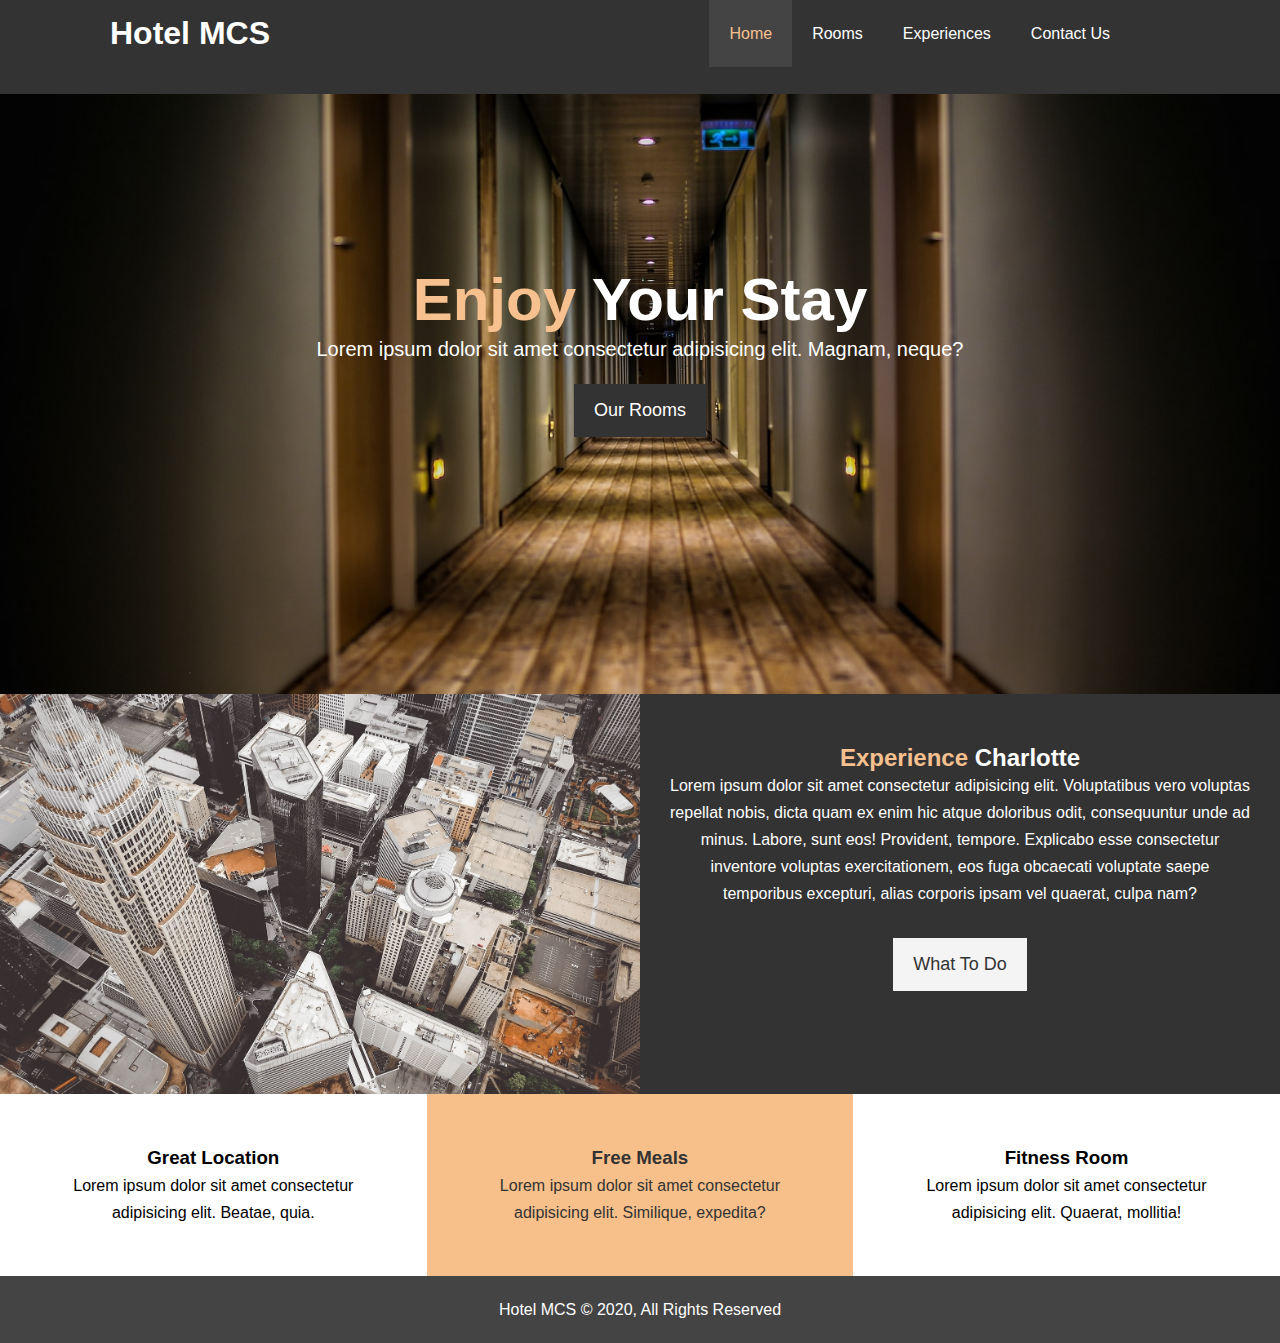
==== index.html @ 7c34ce37 "adding files" ====
<!DOCTYPE html>
<html lang="en-US">
<head>
    <meta charset="UTF-8">
    <meta name="viewport" content="width=device-width, initial-scale=1.0">
    <meta name="description" content="The best hotel in the CLT area">
    <meta name="keyword" content="hotel, charlotte, north carolina">
    <title>Hotel MCS</title>
    <link rel="stylesheet" type="text/css" href="css/style.css">
    <link rel="stylesheet" href="https://use.fontawesome.com/releases/v5.6.1/css/all.css" integrity="sha384-gfdkjb5BdAXd+lj+gudLWI+BXq4IuLW5IT+brZEZsLFm++aCMlF1V92rMkPaX4PP" crossorigin="anonymous">
</head>
<body>
    <header>
        <nav id="navbar">
            <div class="container">
                <h1 class="logo">Hotel MCS</h1>
                <ul>
                    <li><a class="current" href="index.html">Home</a></li>
                    <li><a href="rooms.html">Rooms</a></li>
                    <li><a href="todo.html">Experiences</a></li>
                    <li><a href="contact.html">Contact Us</a></li>
                    <li>
                        <div class="dropdown">
                            <span class= "dropbtn">
                              <a><i class="fas fa-angle-double-down"></i></a>
                            </span>
                            <div class="dropdown-content">
                              <a href="homept.html">Portuguese</a>
                            </div>
                        </div>
                    </li>
                </ul>
            </div>
            
        </nav>
        <div id="showcase">
            <div class="container">
                <div class="showcase-content">
                    <h1><span class="text-primary">Enjoy</span> Your Stay</h1>
                    <p class="lead">Lorem ipsum dolor sit amet consectetur adipisicing elit. Magnam, neque?</p>
                    <a class="btn" href="rooms.html">Our Rooms</a>
                </div>
            </div>
        </div>
    </header>

    <section id="home-info" class="bg-dark">
        <div class="info-img"></div>
        <div class="info-content">
            <h2><span class="text-primary">Experience</span> Charlotte</h2>
            <p>Lorem ipsum dolor sit amet consectetur adipisicing elit. Voluptatibus vero voluptas repellat nobis, dicta quam ex enim hic atque doloribus odit, consequuntur unde ad minus. Labore, sunt eos! Provident, tempore. Explicabo esse consectetur inventore voluptas exercitationem, eos fuga obcaecati voluptate saepe temporibus excepturi, alias corporis ipsam vel quaerat, culpa nam?</p>
            <a class="btn btn-light" href="todo.html">What To Do</a>
        </div>
    </section>

    <section id="features">
        <div class="box bg-light">
            <i class="fas fa-hotel fa-3x"></i>
            <h3>Great Location</h3>
            <p>Lorem ipsum dolor sit amet consectetur adipisicing elit. Beatae, quia.</p>
        </div>

        <div class="box bg-primary">
            <i class="fas fa-utensils fa-3x"></i>
            <h3>Free Meals</h3>
            <p>Lorem ipsum dolor sit amet consectetur adipisicing elit. Similique, expedita?</p>
        </div>

        <div class="box bg-light">
            <i class="fas fa-dumbbell fa-3x"></i>
            <h3>Fitness Room</h3>
            <p>Lorem ipsum dolor sit amet consectetur adipisicing elit. Quaerat, mollitia!</p>
        </div>
    </section>

    <div class="clr"></div>

    <footer id="main-footer">
        <p>Hotel MCS &copy; 2020, All Rights Reserved</p>
    </footer>

</body>
</html>
---- css/style.css ----
/* CSS Reset */

* {
    margin: 0;
    padding: 0;
    box-sizing: border-box;
}

/* Utility Class */
.container {
    margin: auto;
    max-width: 1100px;
    overflow: auto;
    padding: 0 20px;
}

.text-primary {
    color: #f7c08f;
}

.lead {
    font-size: 20px;
}

.btn {
    display: inline-block;
    font-size: 18px;
    color: #fff;
    background: #333;
    padding: 13px 20px;
    border: none;
    cursor: pointer;
}

.btn:hover {
    background: #f7c08f;
    color: #333;
}

.btn-light {
    background: #f4f4f4;
    color: #333;
}

.bg-dark {
    background: #333;
    color: #fff;
}

.bg-primary {
    background: #f7c08a;
    color: #333;
}

.clr {
    clear: both;
}

/* Main Styling */
html, body {
    font-family:'Segoe UI', Tahoma, Geneva, Verdana, sans-serif;
    line-height: 1.7em;
}

a {
    color: #333333;
    text-decoration: none;
}

#navbar {
    background: #333333;
    color: #ffffff;
    overflow: auto;
}

#navbar a {
    color: #ffffff;
}

#navbar h1 {
    float: left;
    padding-top: 20px;
}

#navbar ul {
    list-style: none;
    float: right;
}

#navbar ul li {
    float: left;
}

#navbar ul li a {
    display: block;
    padding: 20px;
    text-align: center;
}

#navbar ul li a:hover,
#navbar ul li a.current {
    background: #444444;
    color: #f7c08f;
}

/* Dropdown */
  .dropdown {
    /* float: right; */
    overflow: hidden;
    margin: auto;
 
  }
  
  .dropdown .dropbtn {
    font-size: 16px;  
    border: none;
    outline: none;
    color: white;
    padding: 10px 1px;
    background-color: inherit;
    font-family: inherit;
    margin: 0;
  }

  .dropbtn a {
      display:inline-block!;
  }
  
  .dropdown-content {
    display: none;
    position: absolute;
    background-color: #333;
    min-width: 160px;
    box-shadow: 0px 8px 16px 0px rgba(0,0,0,0.2);
    z-index: 1;
  }
  
  .dropdown-content a {
    float: none;
    color: black;
    padding: 12px 16px;
    text-decoration: none;
    display: block;
    text-align: left;
  }
  
  .dropdown-content a:hover {
    background-color: #ddd;
  }
  
  .dropdown:hover .dropdown-content {
    display: block;
  }


/* Showcase */
#showcase {
    background: url('../img/hotelphoto.jpeg') no-repeat center center/cover;
    height: 600px;
}

#showcase .showcase-content {
    color: #ffffff;
    text-align: center;
    padding-top: 170px;
}

#showcase .showcase-content h1 {
    font-size: 60px;
    line-height: 1.2em;
}

#showcase .showcase-content p {
    padding-bottom: 20px;
    line-height: 1.em;
}

#showcase-page2 {
    background: url('../img/showcase.jpg') no-repeat center center/cover;
    height: 600px;
}

#showcase-page2 .showcase-content {
    color: #ffffff;
    text-align: center;
    padding-top: 170px;
}

#showcase-page2 .showcase-content h1 {
    font-size: 60px;
    line-height: 1.2em;
}

#showcase-page2 .showcase-content p {
    padding-bottom: 20px;
    line-height: 1.em;
}

#showcase-page3 {
    background: url('../img/clt.jpeg') no-repeat center center/cover;
    height: 600px;
}

#showcase-page3 .showcase-content {
    color: #ffffff;
    text-align: center;
    padding-top: 170px;
}

#showcase-page3 .showcase-content h1 {
    font-size: 60px;
    line-height: 1.2em;
}

#showcase-page3 .showcase-content p {
    padding-bottom: 20px;
    line-height: 1.em;
}

/* Home Info */
#home-info {
    height: 400px;
}

#home-info .info-img {
    float: left;
    width: 50%;
    background: url('../img/downtown.jpeg') no-repeat center center/cover;
    min-height: 100%;
}

#home-info .info-content {
    float: right;
    width: 50%;
    height: 100%;
    padding: 50px 30px;
    overflow: hidden;
    text-align: center;
}

#home-info .info-content p {
    padding-bottom: 30px;
}

/* Features */
.box {
    float: left;
    width: 33.33%;
    padding: 50px;
    text-align: center;
}

/* Footer */
#main-footer {
    text-align: center;
    background: #444;
    color: #fff;
    padding: 20px;
}

/* Rooms Images */
.image-container {
    color: #555555;
    width: 95%;
    margin: 2% 2.5%;
  }
  
  .image {
    height: 450px;
    display: inline-block;
    text-align: center;
    width: 49.5%;
  }

  .image img {
    width: 100%;
    height: 450px;
    display: inline-block;
    text-align: center;
  }
/* To Do Images */
  .image-container-3 {
    color: #555555;
    width: 95%;
    margin: 2% 2.5%;
  }
  
  .image-3 {
    height: 300px;
    display: inline-block;
    text-align: center;
    width: 33%;
  }
  .image-3 img {
    width: 100%;
    height: 300px;
    display: inline-block;
    text-align: center;
  }
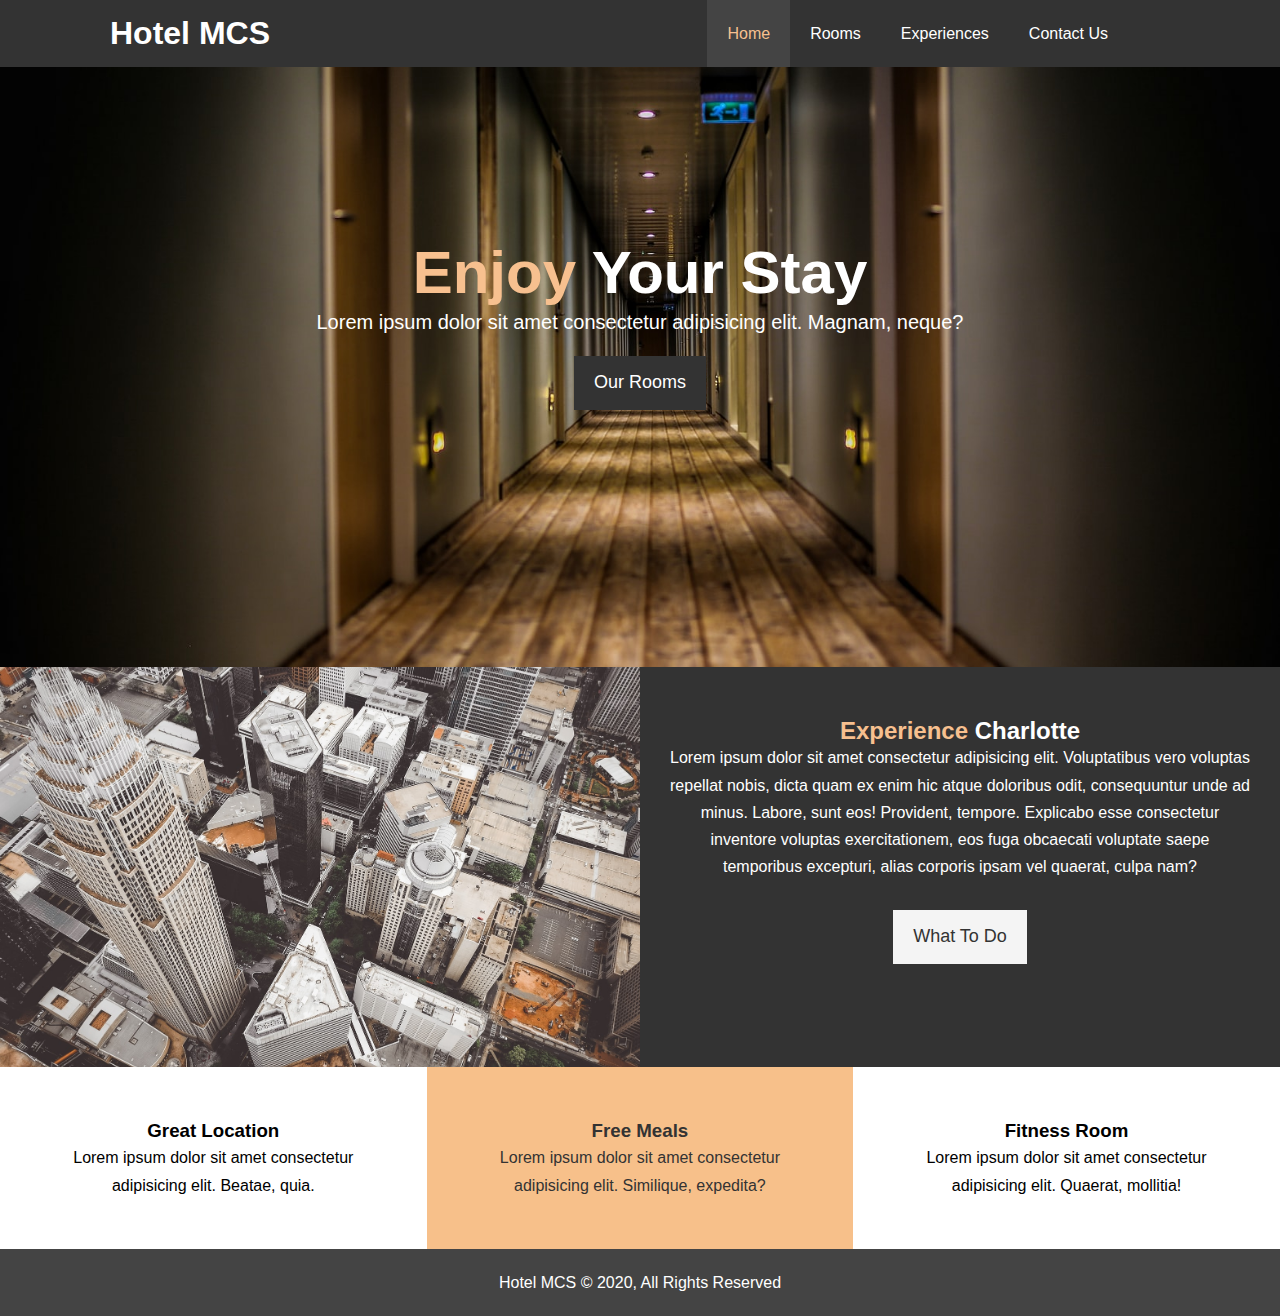
==== commit 28059564: "fixed nav bar" ====
--- a/index.html
+++ b/index.html
@@ -22,7 +22,7 @@
                     <li>
                         <div class="dropdown">
                             <span class= "dropbtn">
-                              <a><i class="fas fa-angle-double-down"></i></a>
+                              <a class="fas fa-angle-double-down" style="display: inline-block;"></a>
                             </span>
                             <div class="dropdown-content">
                               <a href="homept.html">Portuguese</a>
--- a/css/style.css
+++ b/css/style.css
@@ -105,10 +105,8 @@
 
 /* Dropdown */
   .dropdown {
-    /* float: right; */
     overflow: hidden;
     margin: auto;
- 
   }
   
   .dropdown .dropbtn {
